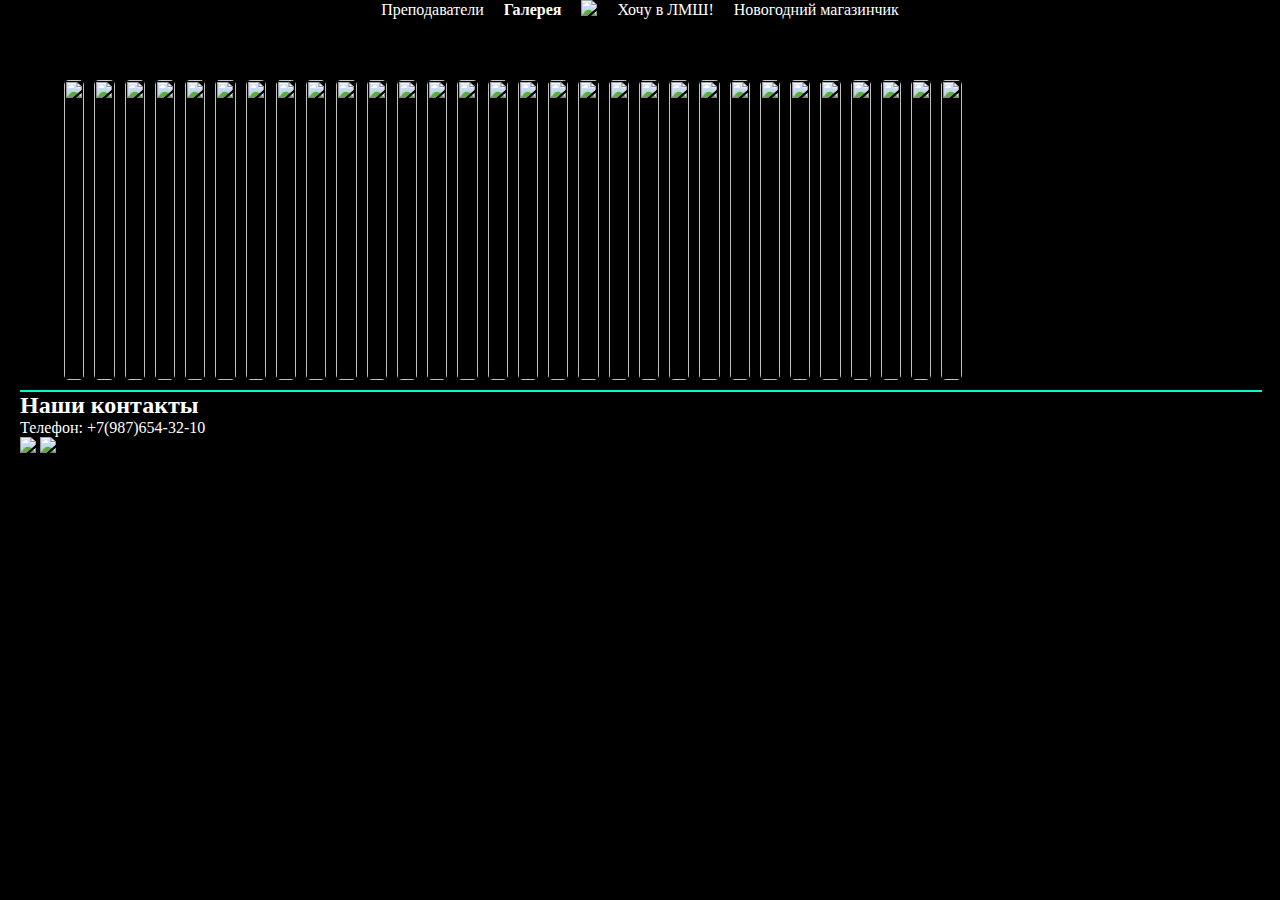
==== gallery.html @ 508a56e7 "Add files via upload" ====
<!DOCTYPE html>
<html lang="ru">
    <head> 
        <meta charset="UTF-8">
        <link rel="stylesheet" href="style_gallery.css">
        <title>Галерея ЛМШ Альтернатива</title>
        <meta content="width=device-width, initial-scale=1" name="viewport">
    </head>
    <body>
        <div class="main-menu">
            <nav>
                <ul class="list-inline">
                    <li><a href="index.html#teachers" class="active">Преподаватели</a></li>
                    <li><a href="gallery.html" class="active"><b>Галерея</b></a></li>
                    <li><a href="index.html" class="active"><img src="pictures/p01.png" height="50"></a></li>
                    <li><a href="index.html#forms" class="active">Хочу в ЛМШ!</a></li>
                    <li><a href="reviews.html" class="active">Новогодний магазинчик</a></li>
                </ul>
            </nav>
        </div> 
        <div class="container">
            <ul class="gallery">
                <li><img src="photos/1.jpg"></li>
                <li><img src="photos/2.jpg"></li>
                <li><img src="photos/3.jpg"></li>
                <li><img src="photos/4.jpg"></li>
                <li><img src="photos/5.jpg"></li>
                <li><img src="photos/7.jpg"></li>
                <li><img src="photos/8.jpg"></li>
                <li><img src="photos/9.jpg"></li>
                <li><img src="photos/10.jpg"></li>
                <li><img src="photos/6.jpg"></li>
                <li><img src="photos/11.jpg"></li>
                <li><img src="photos/12.jpg"></li>
                <li><img src="photos/13.jpg"></li>
                <li><img src="photos/14.jpg"></li>
                <li><img src="photos/15.jpg"></li>
                <li><img src="photos/16.jpg"></li>
                <li><img src="photos/17.jpg"></li>
                <li><img src="photos/18.jpg"></li>
                <li><img src="photos/19.jpg"></li>
                <li><img src="photos/20.jpg"></li>
                <li><img src="photos/21.jpg"></li>
                <li><img src="photos/22.jpg"></li>
                <li><img src="photos/23.jpg"></li>
                <li><img src="photos/24.jpg"></li>
                <li><img src="photos/25.jpg"></li>
                <li><img src="photos/26.jpg"></li>
                <li><img src="photos/27.jpg"></li>
                <li><img src="photos/28.jpg"></li>
                <li><img src="photos/29.jpg"></li>
                <li><img src="photos/30.jpg"></li>
            </ul>
        </div>
        <hr size="2" width="97%" color="#00ffcc" style="margin-left: 20px;">
        <div class="contacts"    style="margin-left: 20px;">
            <h2>Наши контакты</h2>
            <p>Телефон: +7(987)654-32-10</p>
            <a href="https://vk.com/lmsh2023" target="_blank"><img src="../pictures/vk.svg" height="55"></a>
            <a href="https://t.me/lmsh_alternativa" target="_blank"><img src="../pictures/tg.svg" height="50"></a>
        </div>
    </body>
</html>
---- style_gallery.css ----
@font-face {
  font-family: Inter;
  src: url(fonts/Inter-V.ttf);
}

body {
  margin: 0 auto;
  background-color: #000000;
  font-family: Inter;
  color: white;
}

/**
* Sticky navigation
*/
.main-menu {
width: 100%;
height: 70px;
background-color: #000000;
position: -webkit-sticky;
  position: sticky;
  top: 0;
  margin-top: 0px;
  border-top: 0px;
  padding-top: 0px;
  z-index: 3;
  text-align: center;
  vertical-align: center;
}

  

/**
* Display lists on a single line.
*/
.list-inline {
  list-style: none;
  margin-left: -0.5em;
  margin-right: -0.5em;
  padding: 0;
  margin: 0;
}

.list-inline > li {
  display: inline-block;
  margin-left: 0.5em;
  margin-right: 0.5em;
}

.active {
  text-decoration: none;
  font-family: Inter, 'Comic Sans MS';
  font-size: 25;
  font-weight: normal;
  color: white;
  text-decoration: none;
  align-content: middle;
  vertical-align: middle;
  margin-left: auto;
  margin-right: auto;
  margin-top: auto;
  margin-bottom: auto;
}
.activ {
  text-decoration: none;
  font-family: Inter, 'Comic Sans MS';
  font-size: 25;
  font-weight: normal;
  color: #00ffcc;
  text-decoration: none;
}


.list-inline > li:before {
  content: "\200B"; /* 1 */
  position: absolute; /* 2 */
}


/* ======================================
Responsive Image gallery Style rules
======================================*/
*
    {
    margin: 0;
    padding: 0;
    box-sizing: border-box;
  }
  
  .container {
    padding: 10px 5%;
  }
  

  ul {
    list-style: none;
  }
  
  /* Responsive image gallery rules begin*/
  
  .gallery {
    display: flex;
    flex-wrap: wrap;
    gap: 10px;
  }
  
  .gallery > li {
    flex: 1 1 auto; 
    height: 300px;
    cursor: pointer;
    position: relative;
  }
  
  .gallery::after {
    content: "";
    flex-grow: 999;
  }
  
  .gallery li img {
    object-fit: cover;
    width: 100%;
    height: 100%;
    vertical-align: middle;
    border-radius: 5px;
  }
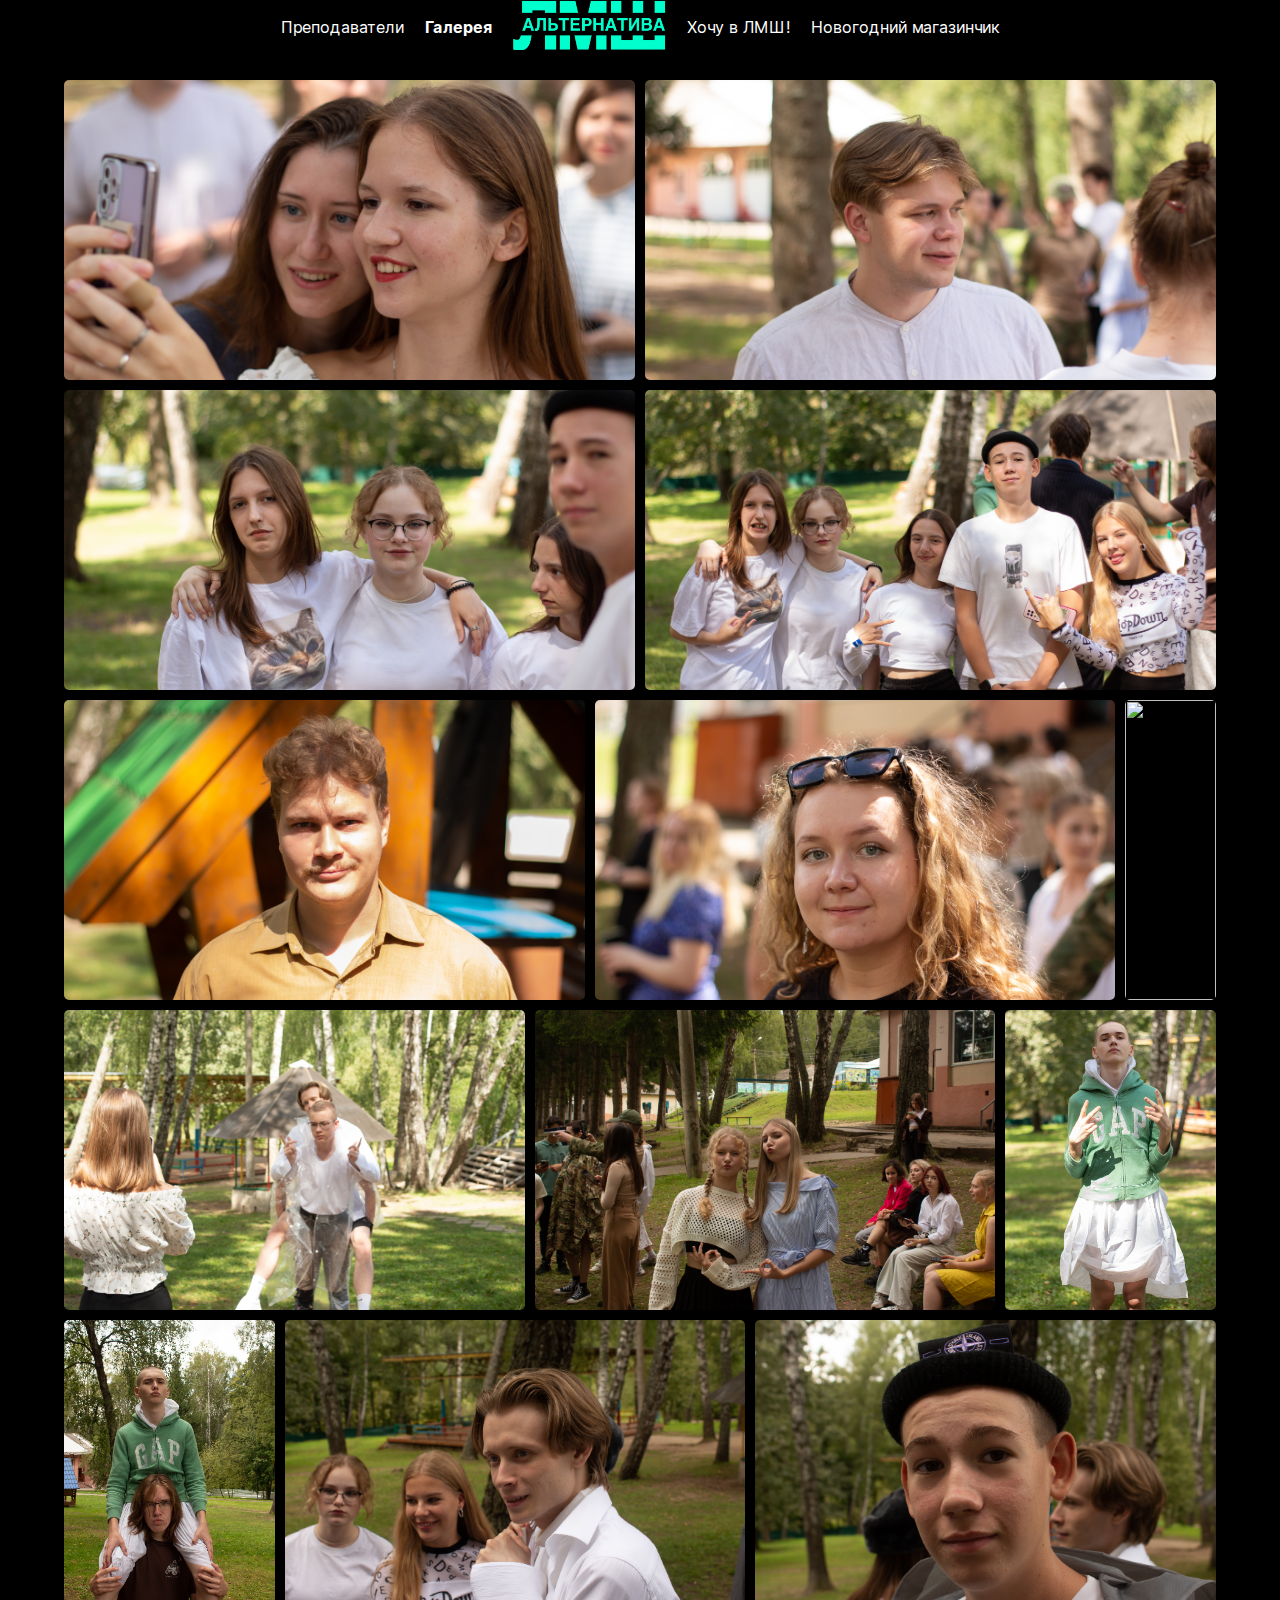
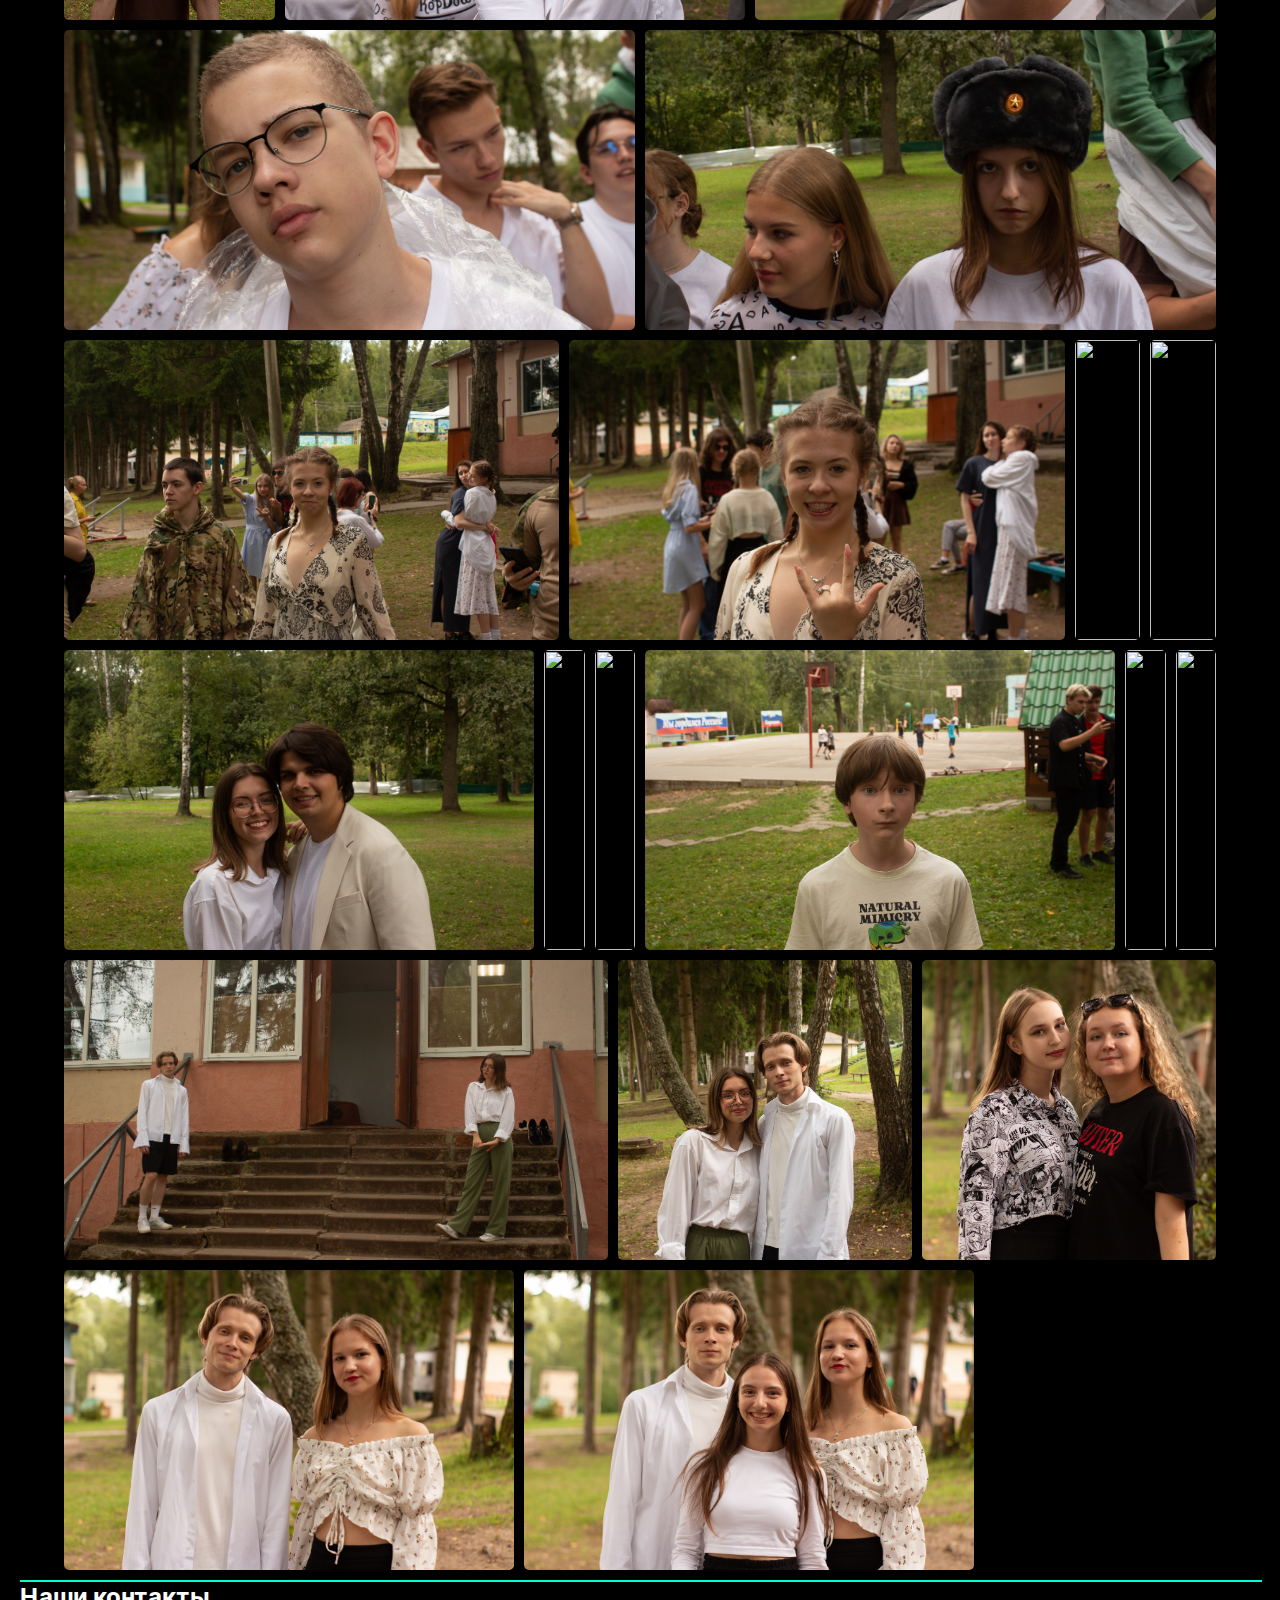
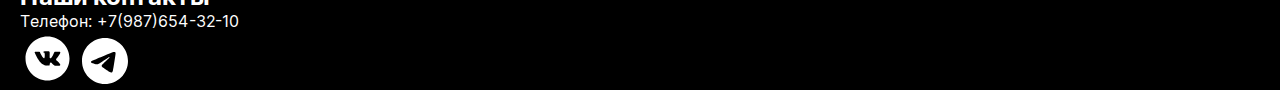
==== commit 22f08339: "Update gallery.html" ====
--- a/gallery.html
+++ b/gallery.html
@@ -56,8 +56,8 @@
         <div class="contacts"    style="margin-left: 20px;">
             <h2>Наши контакты</h2>
             <p>Телефон: +7(987)654-32-10</p>
-            <a href="https://vk.com/lmsh2023" target="_blank"><img src="../pictures/vk.svg" height="55"></a>
-            <a href="https://t.me/lmsh_alternativa" target="_blank"><img src="../pictures/tg.svg" height="50"></a>
+            <a href="https://vk.com/lmsh2023" target="_blank"><img src="pictures/vk.svg" height="55"></a>
+            <a href="https://t.me/lmsh_alternativa" target="_blank"><img src="pictures/tg.svg" height="50"></a>
         </div>
     </body>
-</html>+</html>
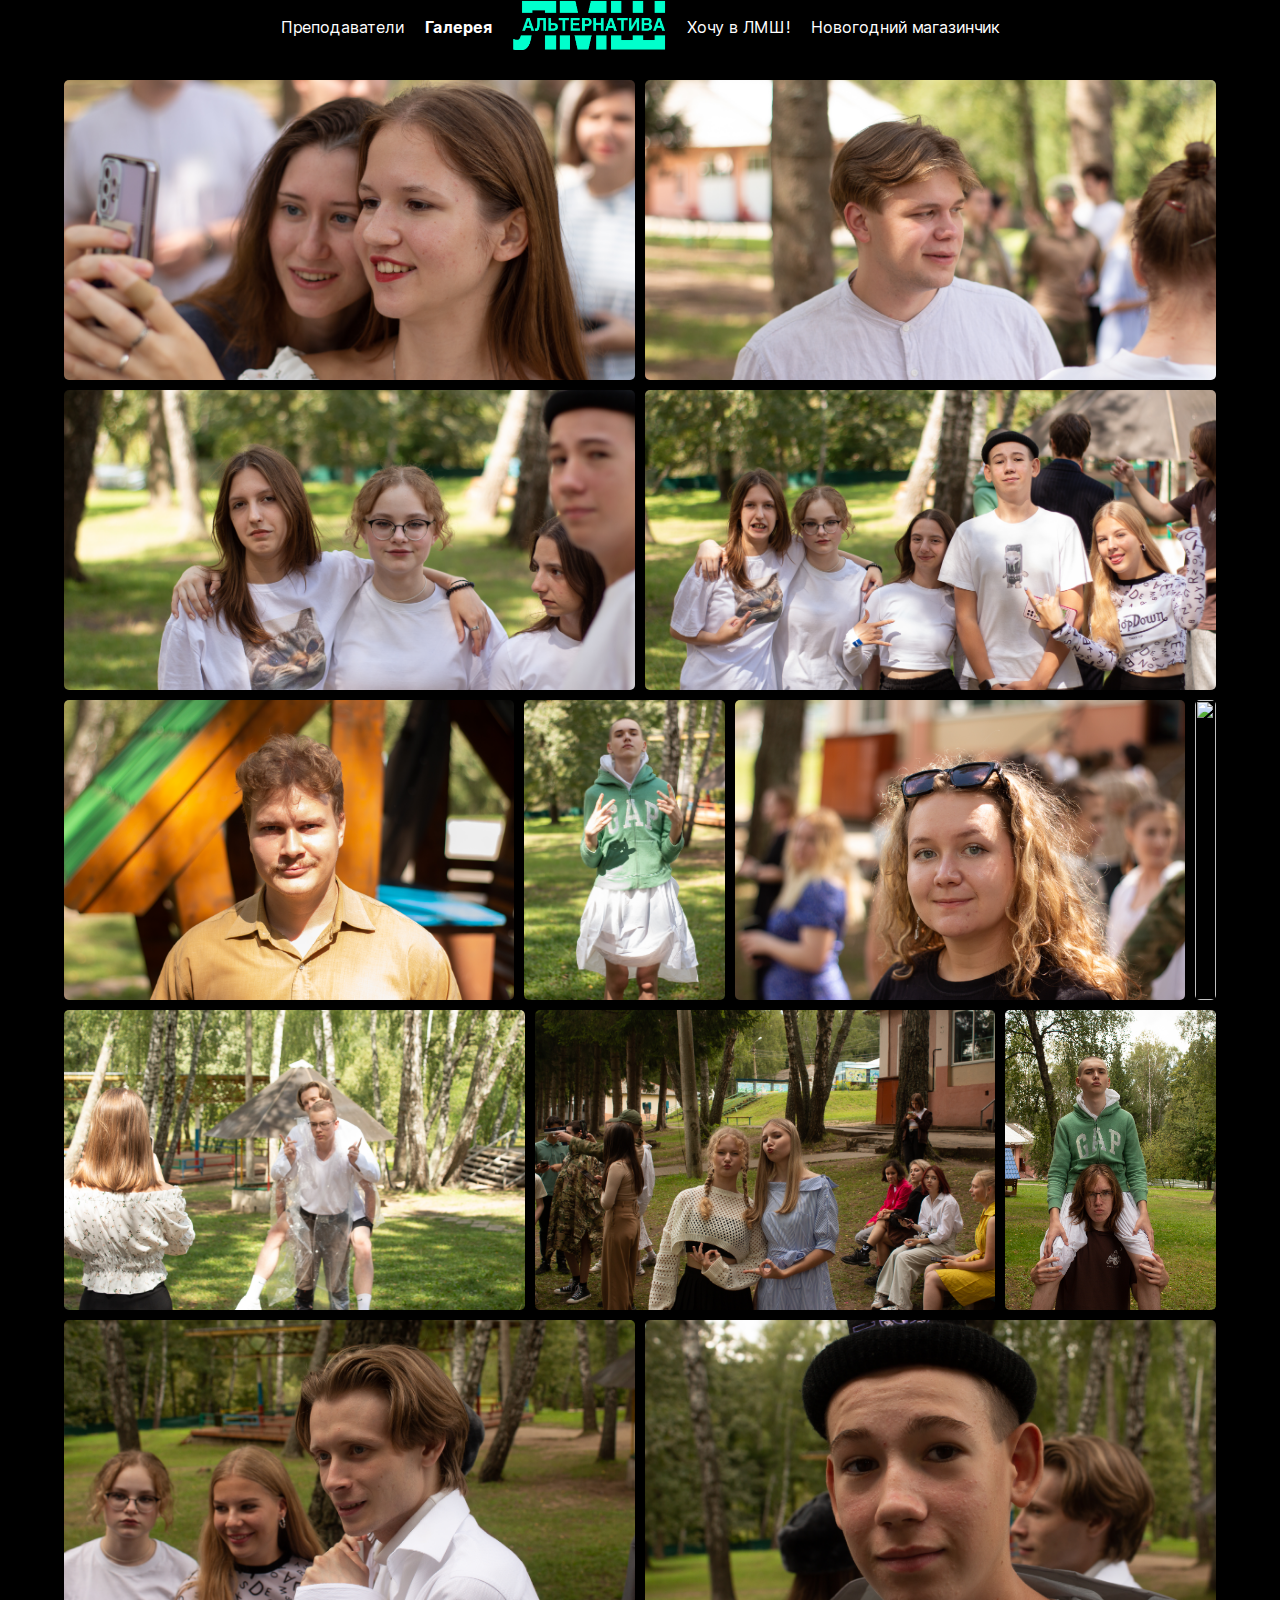
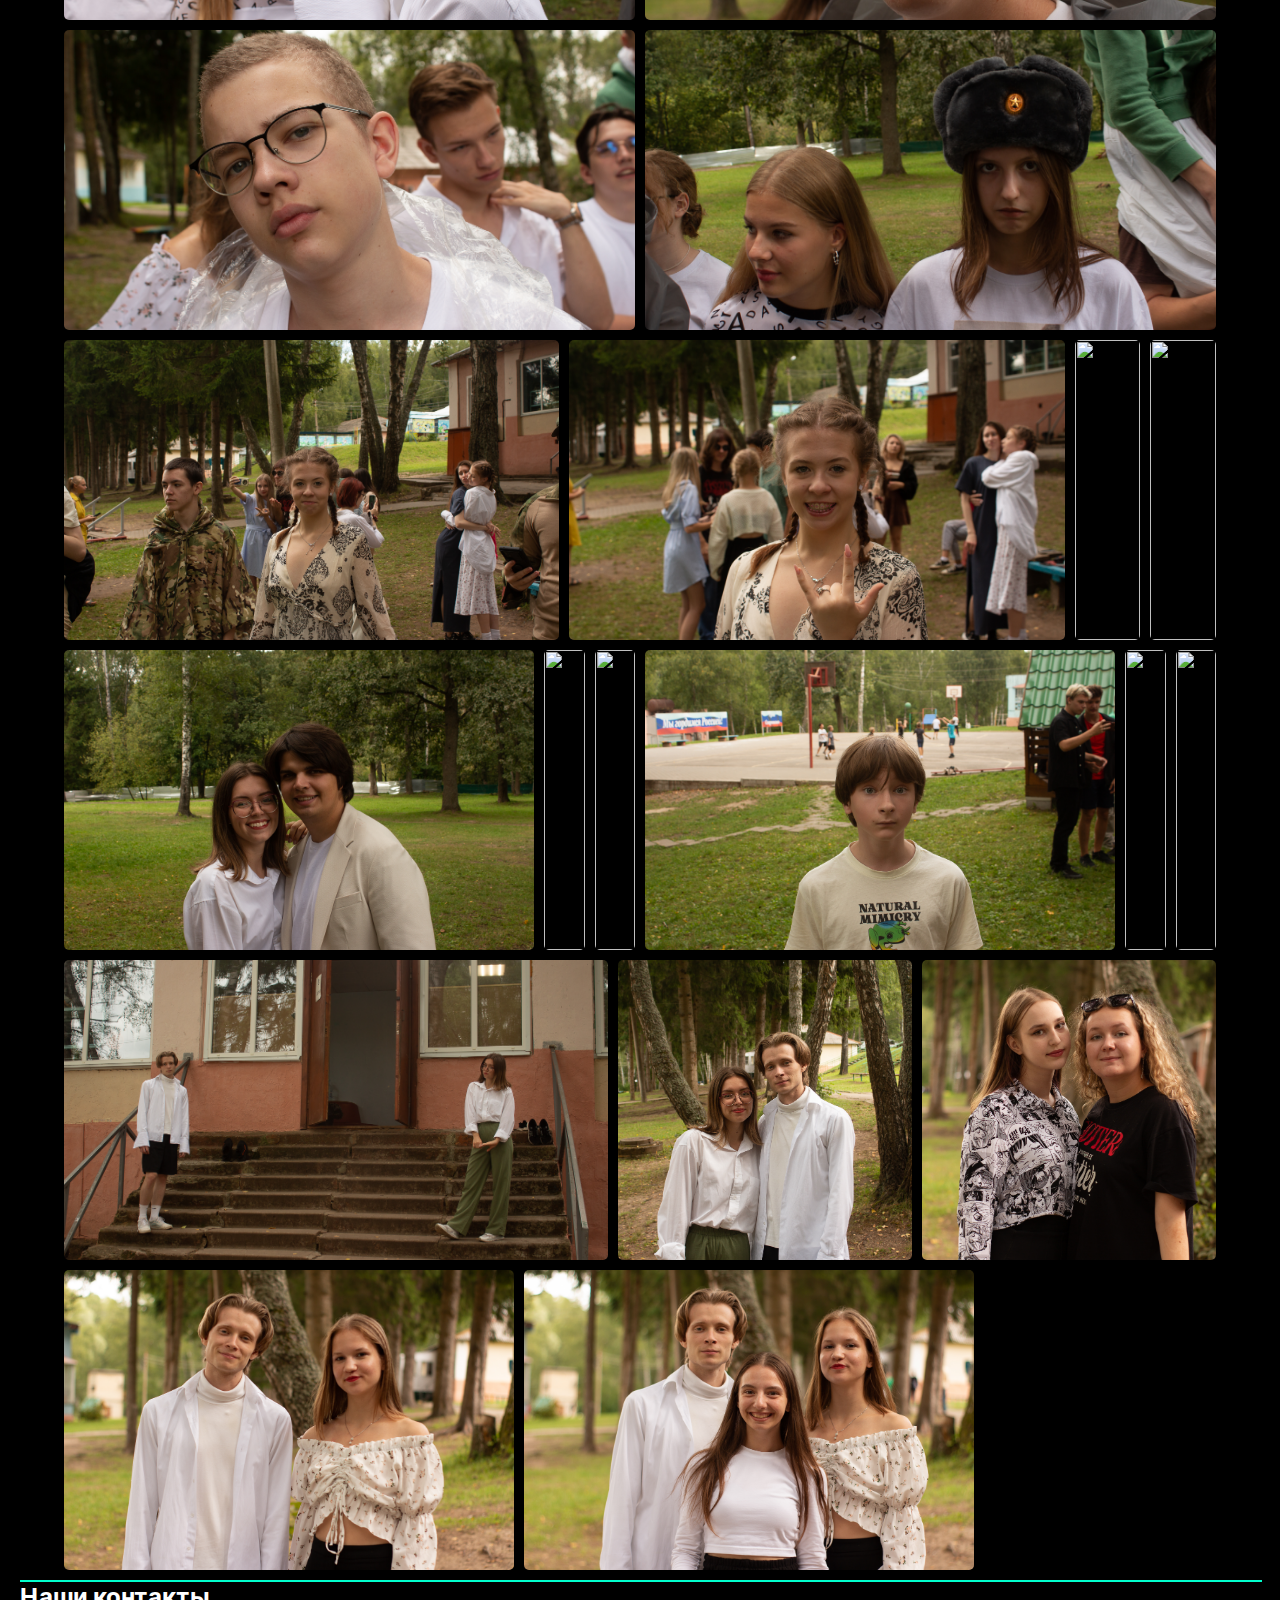
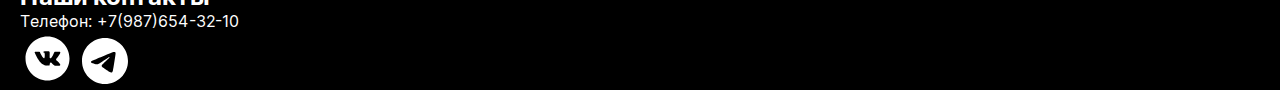
==== commit 22fa4c5b: "Update gallery.html" ====
--- a/gallery.html
+++ b/gallery.html
@@ -25,11 +25,11 @@
                 <li><img src="photos/3.jpg"></li>
                 <li><img src="photos/4.jpg"></li>
                 <li><img src="photos/5.jpg"></li>
+                <li><img src="photos/6.jpg"></li>
                 <li><img src="photos/7.jpg"></li>
                 <li><img src="photos/8.jpg"></li>
                 <li><img src="photos/9.jpg"></li>
                 <li><img src="photos/10.jpg"></li>
-                <li><img src="photos/6.jpg"></li>
                 <li><img src="photos/11.jpg"></li>
                 <li><img src="photos/12.jpg"></li>
                 <li><img src="photos/13.jpg"></li>
--- a/style_gallery.css
+++ b/style_gallery.css
@@ -123,4 +123,12 @@
     vertical-align: middle;
     border-radius: 5px;
   }
- +  .gallery li:nth-child(6) img {
+    object-fit: cover;
+    object-position: top center;
+    height: 100%;
+    border-radius: 5px;
+  }
+
+ 
+ 
